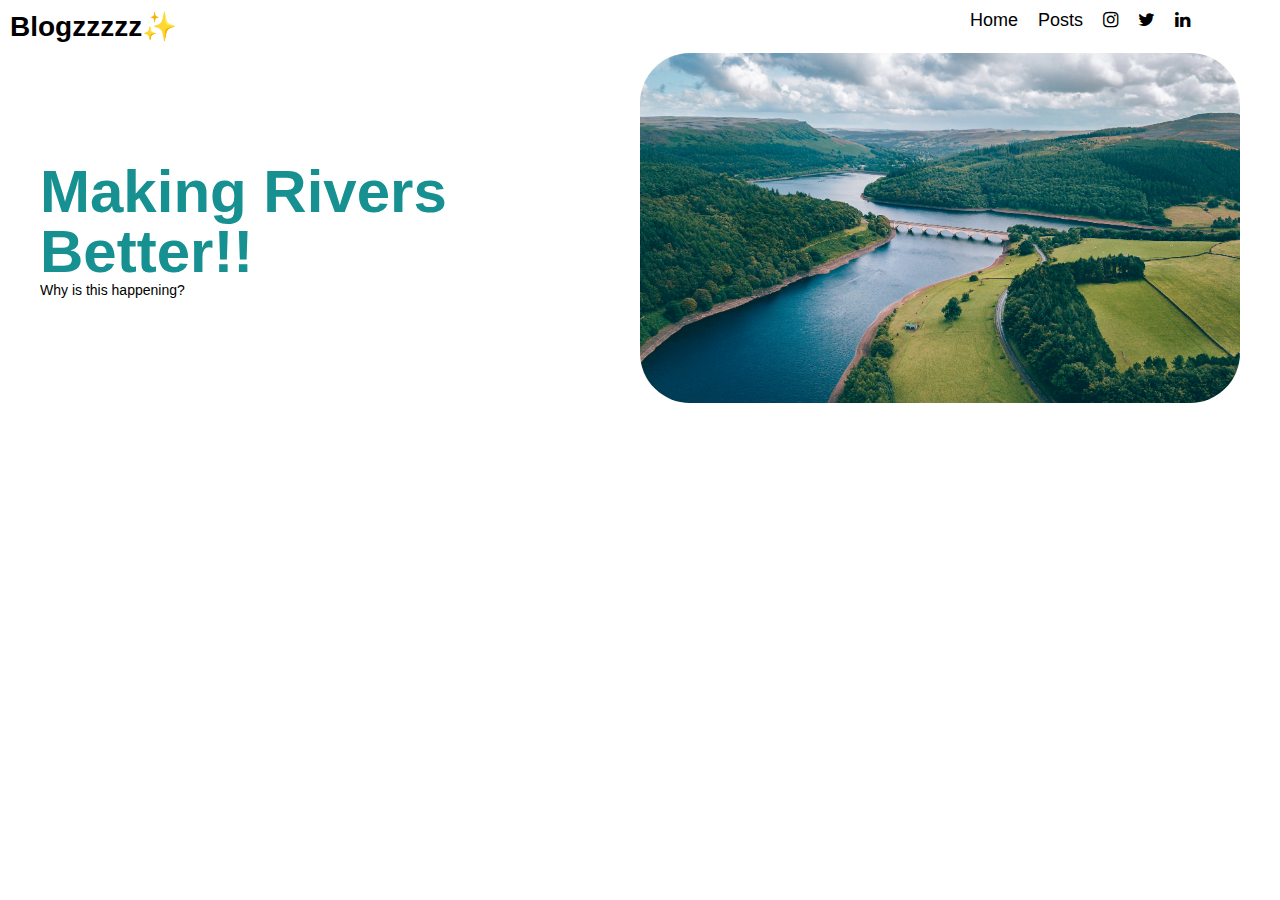
==== Blog Website/index.html @ 4e6e0eb0 "Add files via upload" ====
<!DOCTYPE html>
<html lang="en">
<head>
    <meta charset="UTF-8">
    <meta http-equiv="X-UA-Compatible" content="IE=edge">
    <meta name="viewport" content="width=device-width, initial-scale=1.0">
    <title>Blogzzzzz✨</title>
    <link rel="shortcut icon" href="images/favicon.ico" type="image/x-icon">
    <link rel="stylesheet" href="style.css">
    <link rel="stylesheet" href="https://cdnjs.cloudflare.com/ajax/libs/font-awesome/4.7.0/css/font-awesome.min.css">

</head>
<body>
    <header>
     <nav><h1>Blogzzzzz✨</h1>
        <ul>
            <li>Home</li>
            <li >Posts</li>
            <li>
                <i class="fa fa-instagram"></i>
            </li>
            <li>
                <i class="fa fa-twitter"></i>
            </li>
            <li>
                <i class="fa fa-linkedin"></i>
            </li>
        </ul>
     </nav>
    </header>
  <main>
    <section id="hero">
        <div class="hero-content">
            <h1>Making Rivers Better!!</h1>
            <h4>Why is this happening?</h4>
        </div>
        <div class="hero-image">
            <img src="images/hero.jpg" alt="River" srcset="" width="600" height="350">
        </div>
    </section>
  </main>
</body>
</html>
---- Blog Website/style.css ----
@import url('https://fonts.googleapis.com/css?family=Open+Sans&display=swap');
*{
    margin: 0;
    padding: 0;
    box-sizing: border-box;
}

html {
    font-size: 62.5%;
}

html,
body {
    font-family:"Inter", sans-serif;
    font-weight: 300;
    line-weight: 1.4rem;
    scroll-behavior: smooth;
}

body{
    font-size: 1.4rem;
}

ul{
    list-style: none;
}

header {
    position: sticky;
    top: 0;
    background: #fff ;
}

nav {
    padding: 1rem;
    max-width: 1200px;
    display: flex;
    justify-content: space-between;

}

nav ul{
    display: flex;
    gap: 2rem;

}

nav ul li {
    font-size: 1.8rem;
}

nav ul li:hover{
    border-bottom: rgb(255, 165, 165) 2px solid;
}

nav i {
    font-size: 2.5rem;
}
main{
    max-width: 1200px;
    margin: 0 auto;
}

/* hero section */

#hero {
    display: flex;
    justify-content: space-between;
    align-items: center;
}

.hero-content h1 {
    font-size: 6rem;
    line-height: 6rem;
    color: rgb(22, 144, 144);
}

.hero-content h4 {
    font-size: 3 rem;
    font-weight: 300;
}

.hero-image img {
    border-radius: 5rem;
}
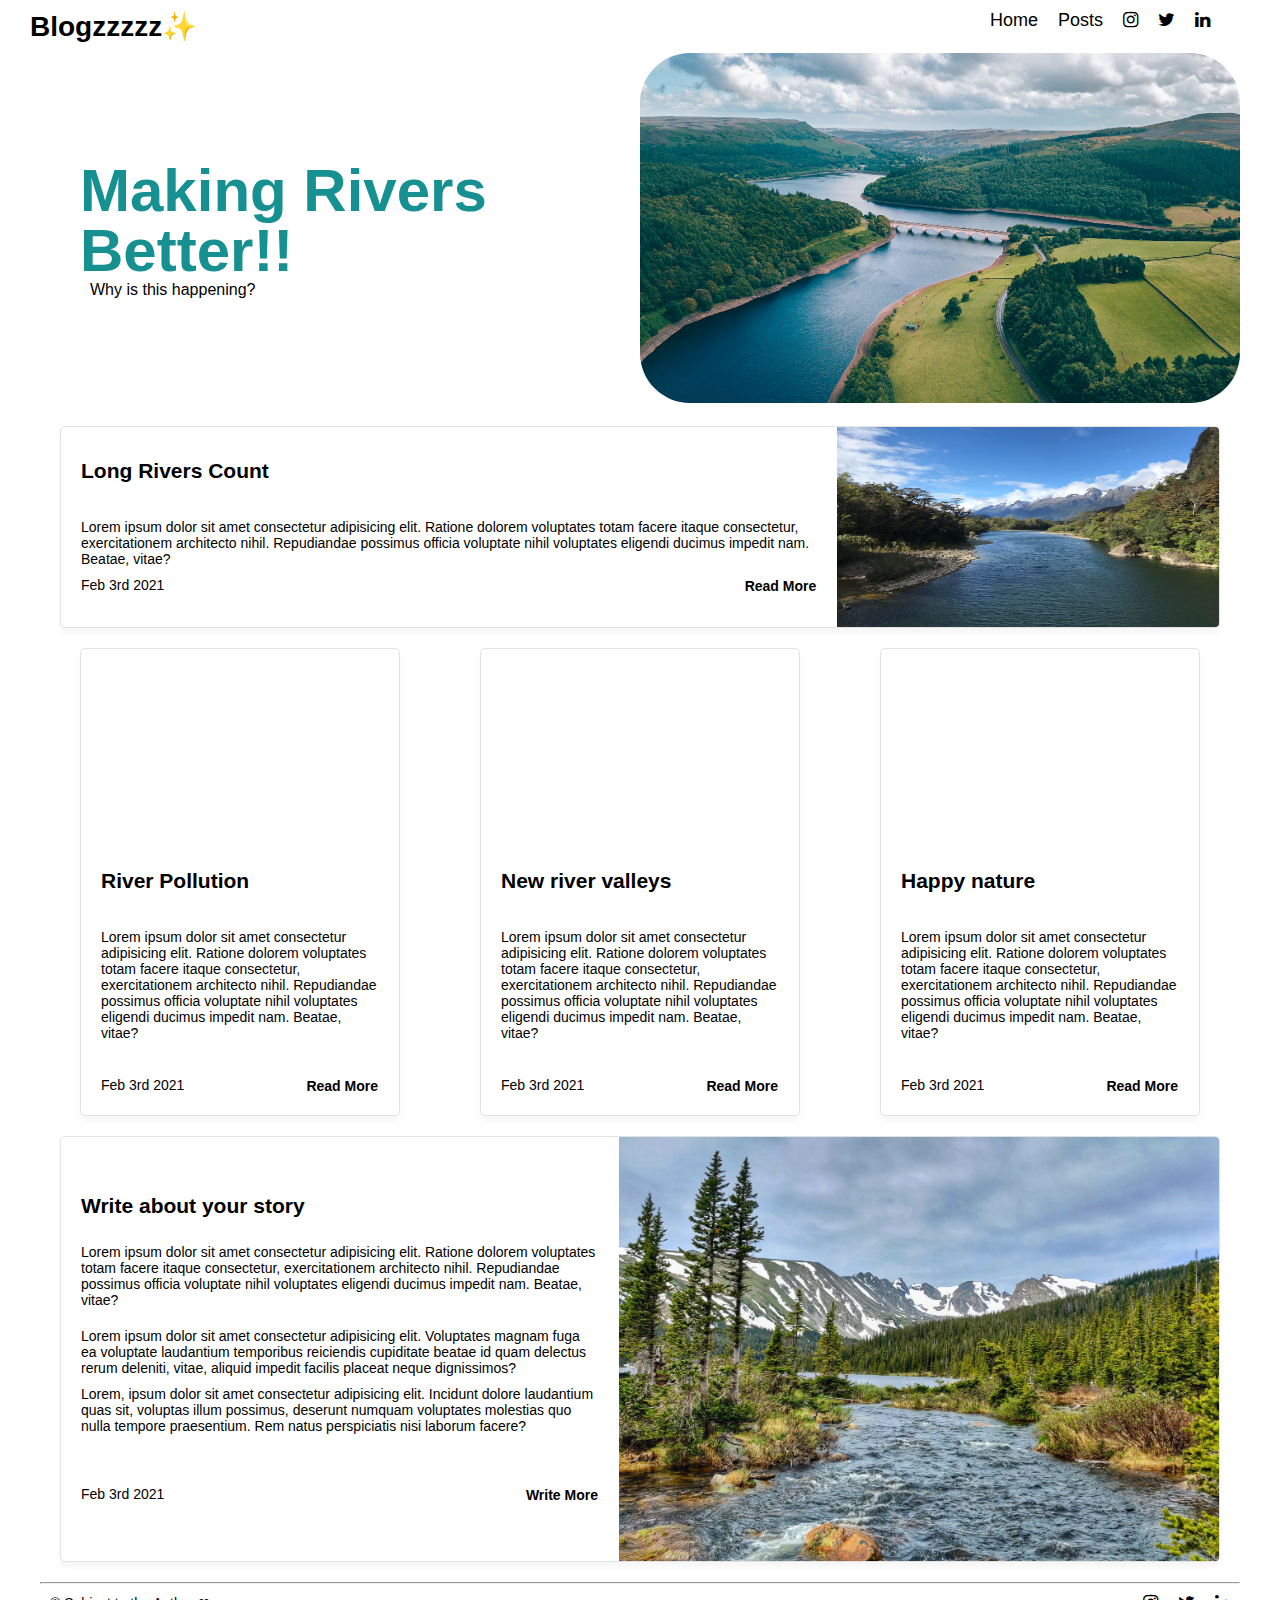
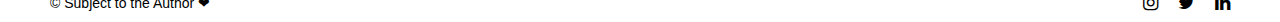
==== commit 2782c01b: "Add files via upload" ====
--- a/Blog Website/index.html
+++ b/Blog Website/index.html
@@ -14,8 +14,9 @@
     <header>
      <nav><h1>Blogzzzzz✨</h1>
         <ul>
-            <li>Home</li>
-            <li >Posts</li>
+            <a href="index.html"><li>Home</li></a>
+            
+            <a href="post.html"><li>Posts</li></a>
             <li>
                 <i class="fa fa-instagram"></i>
             </li>
@@ -38,6 +39,97 @@
             <img src="images/hero.jpg" alt="River" srcset="" width="600" height="350">
         </div>
     </section>
-  </main>
+
+    <div class="h-card">
+        <div class="card-content">
+            <h2>Long Rivers Count</h2><br>
+            <p>Lorem ipsum dolor sit amet consectetur adipisicing elit. Ratione dolorem voluptates totam facere itaque consectetur, exercitationem architecto nihil. Repudiandae possimus officia voluptate nihil voluptates eligendi ducimus impedit nam. Beatae, vitae?</p>
+             <div class="status">
+                <p>Feb 3rd 2021</p>
+                <button class="read-btn">Read More</button>
+             </div>
+        </div>
+        <img src="images/River2.jpg" alt="River" width="800" height="200">
+    </div>
+<!-- card -->
+<!-- Card 1 -->
+    <div class="card_container">
+        <div class="card_wrapper">
+            <div class="v-card">
+                <div class="card-content">
+                    <h2>River Pollution</h2><br>
+                    <p>Lorem ipsum dolor sit amet consectetur adipisicing elit. Ratione dolorem voluptates totam facere itaque consectetur, exercitationem architecto nihil. Repudiandae possimus officia voluptate nihil voluptates eligendi ducimus impedit nam. Beatae, vitae?</p><br>
+                     <div class="status">
+                        <p>Feb 3rd 2021</p>
+                        <button class="read-btn">Read More</button>
+                     </div>
+                </div>
+                <img src="images/River3.jpg" alt="River" width="600" height="200">
+            </div>
+        </div>
+        <!-- Card 2 -->
+        <div class="card_wrapper">
+            <div class="v-card">
+                <div class="card-content">
+                    <h2>New river valleys</h2><br>
+                    <p>Lorem ipsum dolor sit amet consectetur adipisicing elit. Ratione dolorem voluptates totam facere itaque consectetur, exercitationem architecto nihil. Repudiandae possimus officia voluptate nihil voluptates eligendi ducimus impedit nam. Beatae, vitae?</p><br>
+                     <div class="status">
+                        <p>Feb 3rd 2021</p>
+                        <button class="read-btn">Read More</button>
+                     </div>
+                </div>
+                <img src="images/River4.jpg" alt="River" width="600" height="200">
+            </div>
+        </div>
+        <!-- Card 3 -->
+        <div class="card_wrapper">
+            <div class="v-card">
+                <div class="card-content">
+                    <h2>Happy nature</h2><br>
+                    <p>Lorem ipsum dolor sit amet consectetur adipisicing elit. Ratione dolorem voluptates totam facere itaque consectetur, exercitationem architecto nihil. Repudiandae possimus officia voluptate nihil voluptates eligendi ducimus impedit nam. Beatae, vitae?</p><br>
+                     <div class="status">
+                        <p>Feb 3rd 2021</p>
+                        <button class="read-btn">Read More</button>
+                     </div>
+                </div>
+                <img src="images/River5.jpg" alt="River" width="600" height="200">
+            </div>
+        </div>
+    </div>
+    <!--new -->
+    <div class="h-card">
+        <div class="card-content">
+            <h2>Write about your story</h2><br
+            <p>Lorem ipsum dolor sit amet consectetur adipisicing elit. Ratione dolorem voluptates totam facere itaque consectetur, exercitationem architecto nihil. Repudiandae possimus officia voluptate nihil voluptates eligendi ducimus impedit nam. Beatae, vitae?</p>
+            <p>Lorem ipsum dolor sit amet consectetur adipisicing elit. Voluptates magnam fuga ea voluptate laudantium temporibus reiciendis cupiditate beatae id quam delectus rerum deleniti, vitae, aliquid impedit facilis placeat neque dignissimos?</p>
+            <p>Lorem, ipsum dolor sit amet consectetur adipisicing elit. Incidunt dolore laudantium quas sit, voluptas illum possimus, deserunt numquam voluptates molestias quo nulla tempore praesentium. Rem natus perspiciatis nisi laborum facere?</p><br><br>
+             <div class="status">
+                <p>Feb 3rd 2021</p>
+                <button class="read-btn">Write More</button>
+             </div>
+        </div>
+        <img src="images/River6.jpg" alt="River" width="600" height="">
+    </div>
+    <main>
+
+    </main>
+
+  <hr />
+    <!-- footer -->
+    <footer>
+        <p>©
+            <strong>Subject to the Author</strong> ❤</p>
+        <ul>
+            <li>
+                <i class="fa fa-instagram"></i>
+            </li>
+            <li>
+                <i class="fa fa-twitter"></i>
+            </li>
+            <li>
+                <i class="fa fa-linkedin"></i>
+            </li>
+        </ul>
+    </footer>
 </body>
 </html>--- a/Blog Website/style.css
+++ b/Blog Website/style.css
@@ -13,7 +13,7 @@
 body {
     font-family:"Inter", sans-serif;
     font-weight: 300;
-    line-weight: 1.4rem;
+    /* line-weight: 1.4rem; */
     scroll-behavior: smooth;
 }
 
@@ -28,6 +28,7 @@
 header {
     position: sticky;
     top: 0;
+    margin-left: 2rem;
     background: #fff ;
 }
 
@@ -67,20 +68,138 @@
     display: flex;
     justify-content: space-between;
     align-items: center;
+    
 }
 
 .hero-content h1 {
     font-size: 6rem;
     line-height: 6rem;
     color: rgb(22, 144, 144);
+    margin-left: 4rem;
 }
 
 .hero-content h4 {
-    font-size: 3 rem;
+    font-size: 1.6rem;
     font-weight: 300;
+    margin-left: 5rem;
 }
 
 .hero-image img {
     border-radius: 5rem;
 }
 
+/* Lcard  */
+.h-card{
+    display: flex;
+    margin: 2rem;
+    box-shadow: 0px 5px 4px rgb(221, 221, 221, 0.25);
+    align-items: center;
+    border: 1px solid #e2e2e2;
+    border-radius: 0.5rem;
+    overflow: hidden;
+}
+
+.card-content{
+    padding: 2rem;
+    display: flex;
+    flex-direction: column;
+    gap: 1rem;
+}
+
+.status{
+    display: flex;
+    justify-content: space-between;
+}
+
+.read-btn{
+     all:unset;
+     font-weight: 600;
+     border: 1px solid transparent ;
+}
+
+.read-btn:hover{
+   border: 1px solid #ccc;
+}
+
+
+/* card */
+.v-card{
+    display: flex;
+    flex-direction: column-reverse;
+    max-width: 320px;
+    /* margin: 2rem; */
+    box-shadow: 0px 5px 4px rgb(221, 221, 221, 0.25);
+    align-items: center;
+    border: 1px solid #e2e2e2;
+    border-radius: 0.5rem;
+    overflow: hidden;
+}
+
+.card_container{
+    margin: 0 auto;
+    display: grid;
+    grid-template-columns: repeat(auto-fit, minmax(320px, 1fr));
+}
+
+.card_wrapper{
+    display: flex;
+    justify-content: center;
+}
+
+.v-card image{
+    width: 100%;
+    height:100%;
+}
+
+
+footer{
+   display: flex;
+   gap: 2rem;
+   justify-content: space-between;
+   align-items: center;
+   padding: 1rem;
+   max-width: 1200px;
+   margin: 0 auto;
+}
+footer ul li{
+    font-size: 1.8rem;
+    display: flex;
+    
+}
+
+footer ul {
+    display: flex;
+    gap: 2rem;
+}
+
+
+.banner_image img{
+    width: 100%;
+}
+
+.post h1{
+    font-size: 3rem;
+}
+
+.post hr{
+    margin: 3rem 0;
+}
+
+.about-author{
+    display: flex;
+    gap: 1rem;
+    align-items: center;
+}
+
+
+article{
+    display: flex;
+    flex-direction: column;
+    gap: 3rem;
+    margin-bottom: 2rem;
+}
+
+a{
+    text-decoration: none;
+    color: #000;
+}